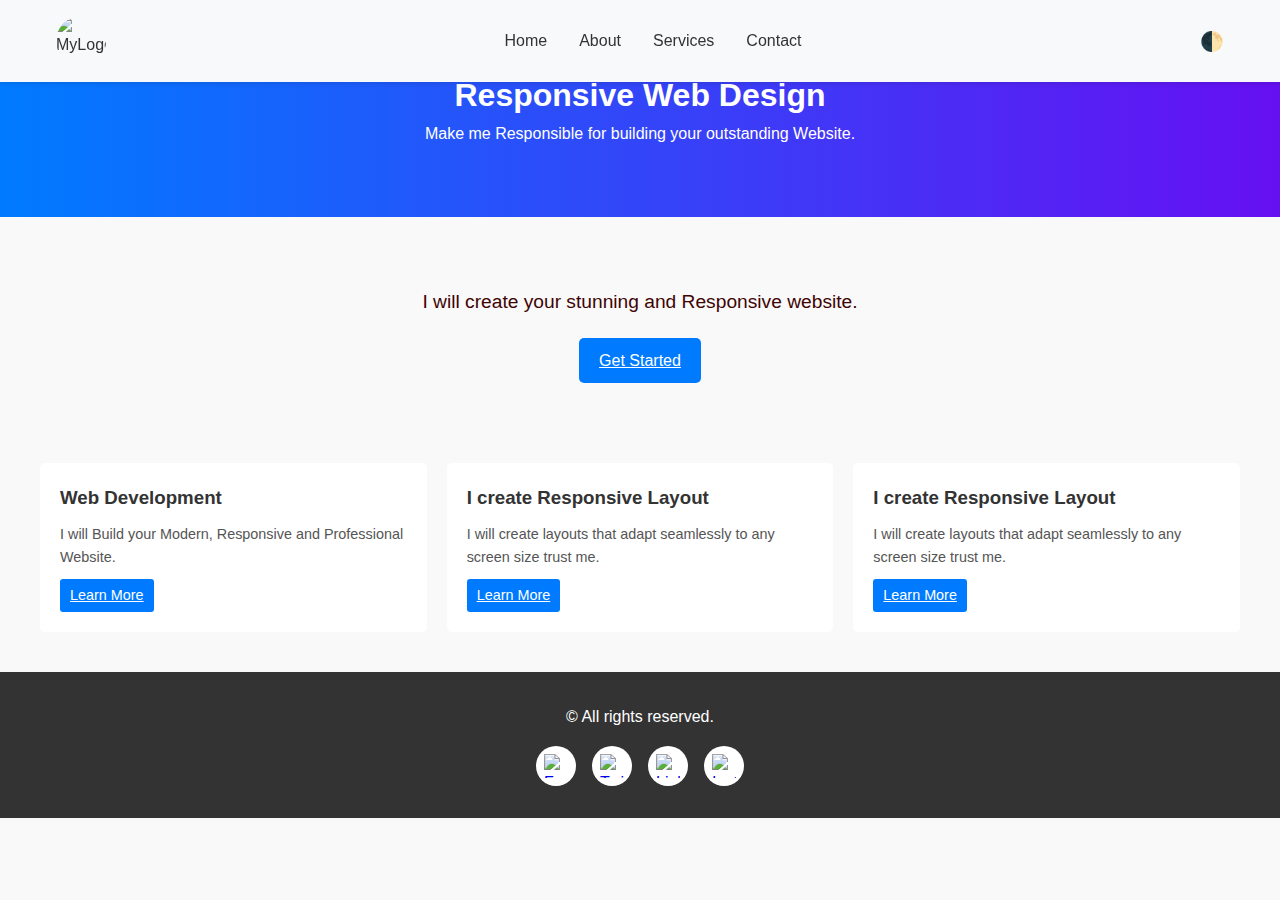
==== index.html @ 897ab103 "master" ====
<!DOCTYPE html>
<html lang="en">
<head>
  <meta charset="utf-8">
  <meta name="viewport" content="width=device-width, initial-scale=1.0">
  <link rel="stylesheet" href="styles.css">
  <title>My Portfolio</title>
</head>
<body>
<!-- Navigation -->
<nav class="navbar">
  <div class="navbar-container">
    <img src="image/me.jpg" alt="MyLogo" class="logo">
    <ul class="navbar-menu">
      <li class="navbar-item"><a href="#" class="navbar-link">Home</a></li>
      <li class="navbar-item"><a href="about.html" class="navbar-link">About</a></li>
      <li class="navbar-item">
        <a href="service.html" class="navbar-link">Services</a>
        <ul class="dropdown-menu">
          <li><a href="contact.html" class="dropdown-item">Web Development</a></li>
          <li><a href="contact.html" class="dropdown-item">App Development</a></li>
          <li><a href="contact.html" class="dropdown-item">See More..</a></li>
        </ul>
      </li>
      <li class="navbar-item"><a href="contact.html" class="navbar-link">Contact</a></li>
    </ul>
    <button class="theme-toggle" aria-label="Toggle dark mode">🌓</button>
    <div class="navbar-toggle">
      <span class="bar"></span>
      <span class="bar"></span>
      <span class="bar"></span>
    </div>
  </div>
</nav>


  <header>
    <h1>Responsive Web Design</h1>
    <p>Make me Responsible for building your outstanding Website.</p>
  </header>
  <!-- Hero Section -->
  <section class="hero" id="home">
    <h1></h1>
    <p>I will create your stunning and Responsive website.</p>
    <a href="#services">Get Started</a>
  </section>
  
  <!-- Content Section -->
  <section class="content">
    <div class="card">
      <h3>Web Development</h3>
      <p>I will Build your Modern, Responsive and Professional Website.</p>
      <a href="#learn">Learn More</a>
    </div>
    <div class="card">
      <h3>I create Responsive Layout</h3>
      <p>I will create layouts that adapt seamlessly to any screen size trust me.</p>
      <a href="#learn">Learn More</a>
    </div>
    <div class="card">
      <h3>I create Responsive Layout</h3>
      <p>I will create layouts that adapt seamlessly to any screen size trust me.</p>
      <a href="#learn">Learn More</a>
    </div>
  </section>

  <!-- Modal -->
  <div id="modal" class="modal">
    <div class="modal-content">
      <span class="close">&times;</span>
      <h2>More Information</h2>
      <p>Details about the topic go here...</p>
    </div>
  </div>
  <!-- Footer -->
  <footer>
    <div class="footer-container">
      <p>&copy; All rights reserved.</p>
      <ul class="social-links">
        <li><a href="https://facebook.com" target="_blank" aria-label="Facebook"><img src="https://cdn-icons-png.flaticon.com/512/145/145802.png" alt="Facebook"></a></li>
        <li><a href="https://twitter.com" target="_blank" aria-label="Twitter"><img src="https://cdn-icons-png.flaticon.com/512/145/145812.png" alt="Twitter"></a></li>
        <li><a href="https://linkedin.com" target="_blank" aria-label="LinkedIn"><img src="https://cdn-icons-png.flaticon.com/512/145/145807.png" alt="LinkedIn"></a></li>
        <li><a href="https://instagram.com" target="_blank" aria-label="Instagram"><img src="https://cdn-icons-png.flaticon.com/512/145/145805.png" alt="Instagram"></a></li>
      </ul>
    </div>
  </footer>  
  <script src="scripts.js"></script>
</body>
</html>
---- styles.css ----
/*Global Style*/

*{
    margin: 0;
    padding: 0;
    box-sizing: border-box;
    
    }
    
    body{
        font-family: Arial,sans-serif;
        line-height: 1.6;
        color: #333;
        background-color: #f9f9f9;
    }
    
    header{
        text-align: center;
        padding: 70px ;
        color: white;
    
    }
    
    footer{
        text-align: center;
        padding: 40px ;
        color: white;
    
    }

    header {
        background: linear-gradient(to right, #007BFF, #6610f2);
      }
    
      footer {
        background: #343a40;
      }
    
    
    /*Navbar*/
    body.dark-mode {
        background-color: #333;
        color: #fff;
    }
    
    .navbar {
        background-color: #f8f9fa;
        box-shadow: 0 2px 4px rgba(0,0,0,0.1);
        position: fixed;
        top: 0;
        left: 0;
        right: 0;
        z-index: 1000;
        transition: background-color 0.3s;
    }
    
    .dark-mode .navbar {
        background-color: #222;
    }
    
    .navbar-container {
        display: flex;
        justify-content: space-between;
        align-items: center;
        padding: 1rem;
        max-width: 1200px;
        margin: 0 auto;
    }
    
    .navbar-logo {
        font-size: 1.5rem;
        font-weight: bold;
        text-decoration: none;
        color: #333;
        transition: color 0.3s;
    }
    
    .dark-mode .navbar-logo {
        color: #fff;
    }
    
    .navbar-menu {
        display: flex;
        list-style: none;
    }
    
    .navbar-item {
        position: relative;
    }
    
    .navbar-link {
        color: #333;
        text-decoration: none;
        padding: 0.5rem 1rem;
        display: block;
        transition: color 0.3s, background-color 0.3s;
    }
    
    .dark-mode .navbar-link {
        color: #fff;
    }
    
    .navbar-link:hover {
        background-color: #e9ecef;
    }
    
    .dark-mode .navbar-link:hover {
        background-color: #444;
    }
    
    .dropdown-menu {
        display: none;
        position: absolute;
        background-color: #fff;
        box-shadow: 0 2px 4px rgba(0,0,0,0.1);
        min-width: 150px;
        z-index: 1;
    }
    
    .dark-mode .dropdown-menu {
        background-color: #222;
    }
    
    .navbar-item:hover .dropdown-menu {
        display: block;
    }
    
    .dropdown-item {
        padding: 0.5rem 1rem;
        color: #333;
        text-decoration: none;
        display: block;
        transition: background-color 0.3s;
    }
    
    .dark-mode .dropdown-item {
        color: #fff;
    }
    
    .dropdown-item:hover {
        background-color: #f8f9fa;
    }
    
    .dark-mode .dropdown-item:hover {
        background-color: #444;
    }
    
    .navbar-toggle {
        display: none;
        flex-direction: column;
        cursor: pointer;
    }
    
    .bar {
        width: 25px;
        height: 3px;
        background-color: #333;
        margin: 3px 0;
        transition: background-color 0.3s;
    }
    
    .dark-mode .bar {
        background-color: #fff;
    }
    
    .theme-toggle {
        background: none;
        border: none;
        cursor: pointer;
        font-size: 1.2rem;
        color: #333;
        transition: color 0.3s;
    }
    
    .dark-mode .theme-toggle {
        color: #fff;
    }
    
      /* Contact form style */
      #contactForm input,
      #contactForm textarea {
        width: 100%;
        margin: 10px 0;
        padding: 10px;
      }
      
      #contactForm button {
        padding: 10px 20px;
        background: #333;
        color: #fff;
        border: none;
        cursor: pointer;
      }
    
      /* Modal Styling*/
      .modal {
        display: none;
        position: fixed;
        z-index: 1;
        left: 0;
        top: 0;
        width: 100%;
        height: 100%;
        overflow: auto;
        background-color: rgba(0, 0, 0, 0.5);
      }
      
      .modal-content {
        margin: 15% auto;
        padding: 20px;
        background-color:whitesmoke;
        color: #222;
     
        width: 80%;
        border-radius: 10px;
      }

      .dark-mode .modal-content {
        background-color: #222;
        color: whitesmoke;
    }
      
      .close {
        float: right;
        font-size: 2px;
        cursor: pointer;
      }
    
      .dark-mode .bar {
        background-color: #fff;
        margin-left: 100px;
    }
    
    .theme-toggle {
        background: none;
        border: none;
        cursor: pointer;
        font-size: 1.2rem;
        color: #333;
        transition: color 0.3s;
    }
    
    .dark-mode .theme-toggle {
        color: #fff;
    }
    
    
      /* Hero Section */
      .hero{
        display: flex;
        align-items: center;
        justify-content: center;
        flex-direction: column;
        text-align: center;
        padding: 40px 20px;
        background:url('/home/jacobeugene/100level/image/Second.jpg') no-repeat center/cover;
        color: rgb(63, 4, 4);
        height: 60hv;
      }
    
      .hero h1{
        font-size: 3rem;
        margin-bottom: 30px;
      }
    
      .hero p{
        font-size: 1.2rem;
        margin-bottom: 20px;
    
      }
    
      .hero a{
        background: #007BFF;
        color: white;
        padding: 10px 20px;
        border-radius: 5px;
        font-size: 1rem;
      }
      /* Main Content Section */
    
      .content{
        display: grid;
        grid-template-columns: repeat(3, 1fr);
        gap: 20px;
        padding: 40px;
    
      }
    
      .content .card{
        background: white;
        padding: 20px;
        box-shadow: 0 4px 6px rgb(red, green, blue);
        border-radius: 5px;
        transition:transform 0.3 ease, shadow-box 0.3 ease;
      }
    
      .content .card:hover{
        transform:translateY(-5px);
        box-shadow: 0.8px 15px rgba(211, 7, 7, 0.2);
      }
    
      .content .card h3{
        margin-bottom: 10px;
    
      }
    
      .content .card p{
        font-size: 0.9rem;
        color:#555;
      }
    
      .content .card a{
        display: inline-block;
        margin-top: 10px;
        font-size: 0.9rem;
        background: #007BFF;
        color: white;
        padding: 5px 10px;
        border-radius: 3px;
    
      }
    
      footer {
        background-color: #333;
        color: #fff;
        text-align: center;
        padding: 2rem 1rem;
      }
      
      .footer-container {
        max-width: 1200px;
        margin: 0 auto;
      }
      
      .footer-container p {
        font-size: 1rem;
        margin-bottom: 1rem;
      }
      
      .social-links {
        list-style: none;
        padding: 0;
        display: flex;
        justify-content: center;
        gap: 1rem;
      }
      
      .social-links li {
        display: inline-block;
      }
      
      .social-links a {
        display: inline-block;
        width: 40px;
        height: 40px;
        border-radius: 50%;
        overflow: hidden;
        background-color: #fff;
        display: flex;
        align-items: center;
        justify-content: center;
        transition: transform 0.3s ease, box-shadow 0.3s ease;
      }
      
      .social-links a:hover {
        transform: scale(1.1);
        box-shadow: 0 4px 10px rgba(255, 255, 255, 0.3);
      }
      
      .social-links img {
        width: 24px;
        height: 24px;
      }

      .logo {
        height: 50px; /* Adjust the size of the logo */
        width: 50px; /* Maintain aspect ratio */
        border-radius: 50%; /* Optional: Make the logo circular */
        transition: transform 0.3s ease, box-shadow 0.3s ease;
      }
      
      .logo :hover {
        transform: scale(1.1); /* Slight zoom effect on hover */
        box-shadow: 0 4px 10px rgba(0, 0, 0, 0.2); /* Subtle shadow on hover */
      }
      
      
       @media (max-width:768px) {
        .navbar-menu {
            display: none;
            flex-direction: column;
            width: 100%;
            position: absolute;
            top: 100%;
            left: 0;
            color: red;
            background-color: #f8f9fa;
            padding: 1rem 0;

        }
        .navbar-item {
            width: 100%;
        }
    
        .navbar-link {
            padding: 0.5rem 1rem;
        }

        .navbar-toggle {
            display: flex;
        }
       
        .navbar-menu.active {
            display: flex;
        }
       .dark-mode .navbar-menu {
            background-color: #222;
        }

    }

    @media(max-width:992px) {
        .content{
            display: grid;
            grid-template-columns: repeat(1, 1fr);
    
        }
        .hero h1{
            font-size: 2.5rem;
        
        }

        .dropdown-menu{
            display:none;
            position: absolute;
            background-color: #fff;
            box-shadow: 0 2px 4px rgba(0,0,0,0.1);
            min-width: 150px;
            z-index: 1;
            
        }
        
       }
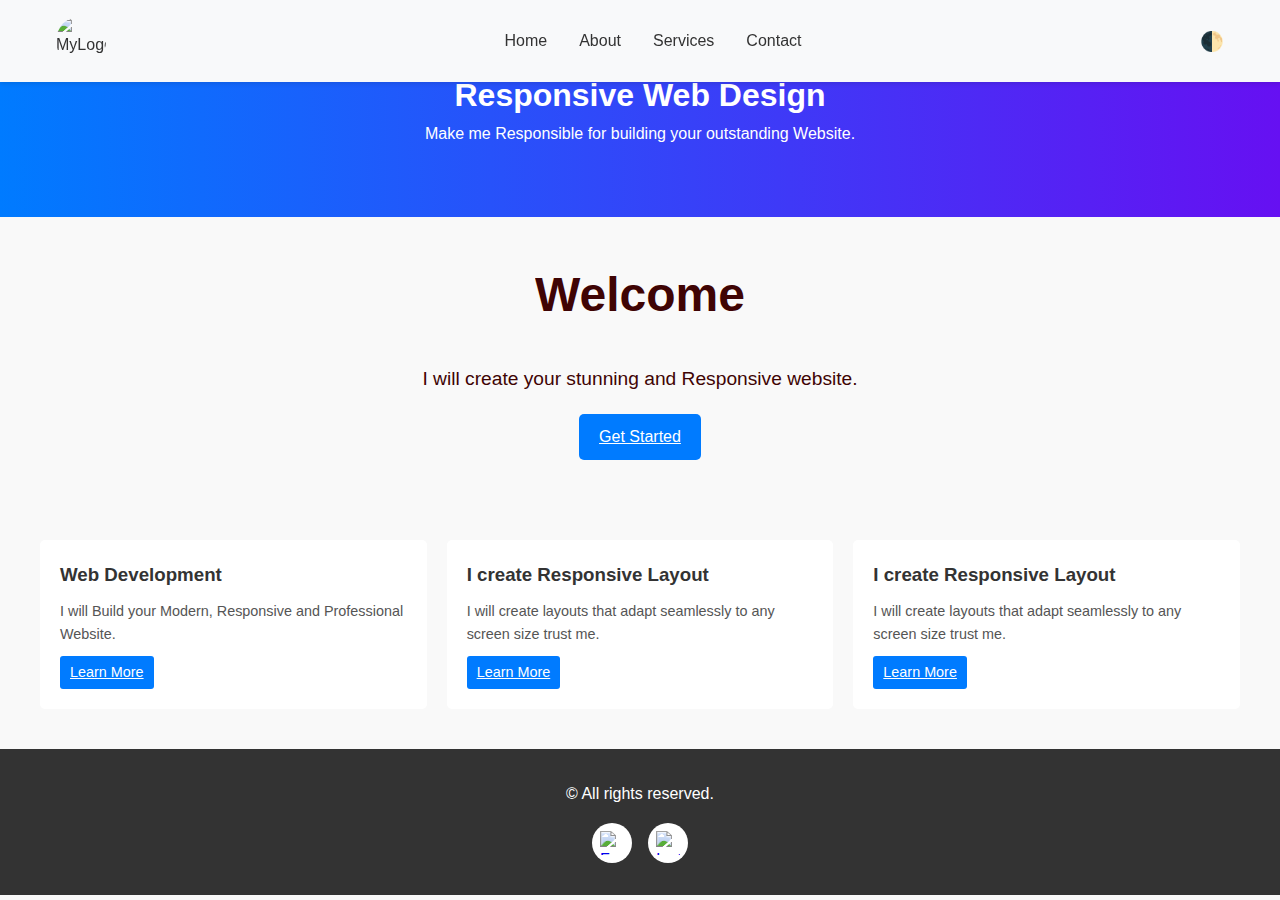
==== commit a4430d4f: "initial commit" ====
--- a/index.html
+++ b/index.html
@@ -10,7 +10,7 @@
 <!-- Navigation -->
 <nav class="navbar">
   <div class="navbar-container">
-    <img src="image/me.jpg" alt="MyLogo" class="logo">
+    <img src="C:\Users\Jayden\Documents\Project 1\97013c2af78e8946de3ca13ae8fda0df.jpg" alt="MyLogo" class="logo">
     <ul class="navbar-menu">
       <li class="navbar-item"><a href="#" class="navbar-link">Home</a></li>
       <li class="navbar-item"><a href="about.html" class="navbar-link">About</a></li>
@@ -42,7 +42,7 @@
   <section class="hero" id="home">
     <h1></h1>
     <p>I will create your stunning and Responsive website.</p>
-    <a href="#services">Get Started</a>
+    <a href="service.html">Get Started</a>
   </section>
   
   <!-- Content Section -->
@@ -77,10 +77,9 @@
     <div class="footer-container">
       <p>&copy; All rights reserved.</p>
       <ul class="social-links">
-        <li><a href="https://facebook.com" target="_blank" aria-label="Facebook"><img src="https://cdn-icons-png.flaticon.com/512/145/145802.png" alt="Facebook"></a></li>
-        <li><a href="https://twitter.com" target="_blank" aria-label="Twitter"><img src="https://cdn-icons-png.flaticon.com/512/145/145812.png" alt="Twitter"></a></li>
-        <li><a href="https://linkedin.com" target="_blank" aria-label="LinkedIn"><img src="https://cdn-icons-png.flaticon.com/512/145/145807.png" alt="LinkedIn"></a></li>
-        <li><a href="https://instagram.com" target="_blank" aria-label="Instagram"><img src="https://cdn-icons-png.flaticon.com/512/145/145805.png" alt="Instagram"></a></li>
+        <li><a href="https://www.facebook.com/share/14iDzULete/" target="_blank" aria-label="Facebook"><img src="https://cdn-icons-png.flaticon.com/512/145/145802.png" alt="Facebook"></a></li>
+  
+        <li><a href="https://www.instagram.com/elakh_i?igsh=MWdkM2wzNmhiOXpncw==" target="_blank" aria-label="Instagram"><img src="https://cdn-icons-png.flaticon.com/512/145/145805.png" alt="Instagram"></a></li>
       </ul>
     </div>
   </footer>  
--- a/styles.css
+++ b/styles.css
@@ -253,7 +253,7 @@
         flex-direction: column;
         text-align: center;
         padding: 40px 20px;
-        background:url('/home/jacobeugene/100level/image/Second.jpg') no-repeat center/cover;
+        background:url('C:\Users\Jayden\Documents\Project 1\97013c2af78e8946de3ca13ae8fda0df.jpg') no-repeat center/cover;
         color: rgb(63, 4, 4);
         height: 60hv;
       }
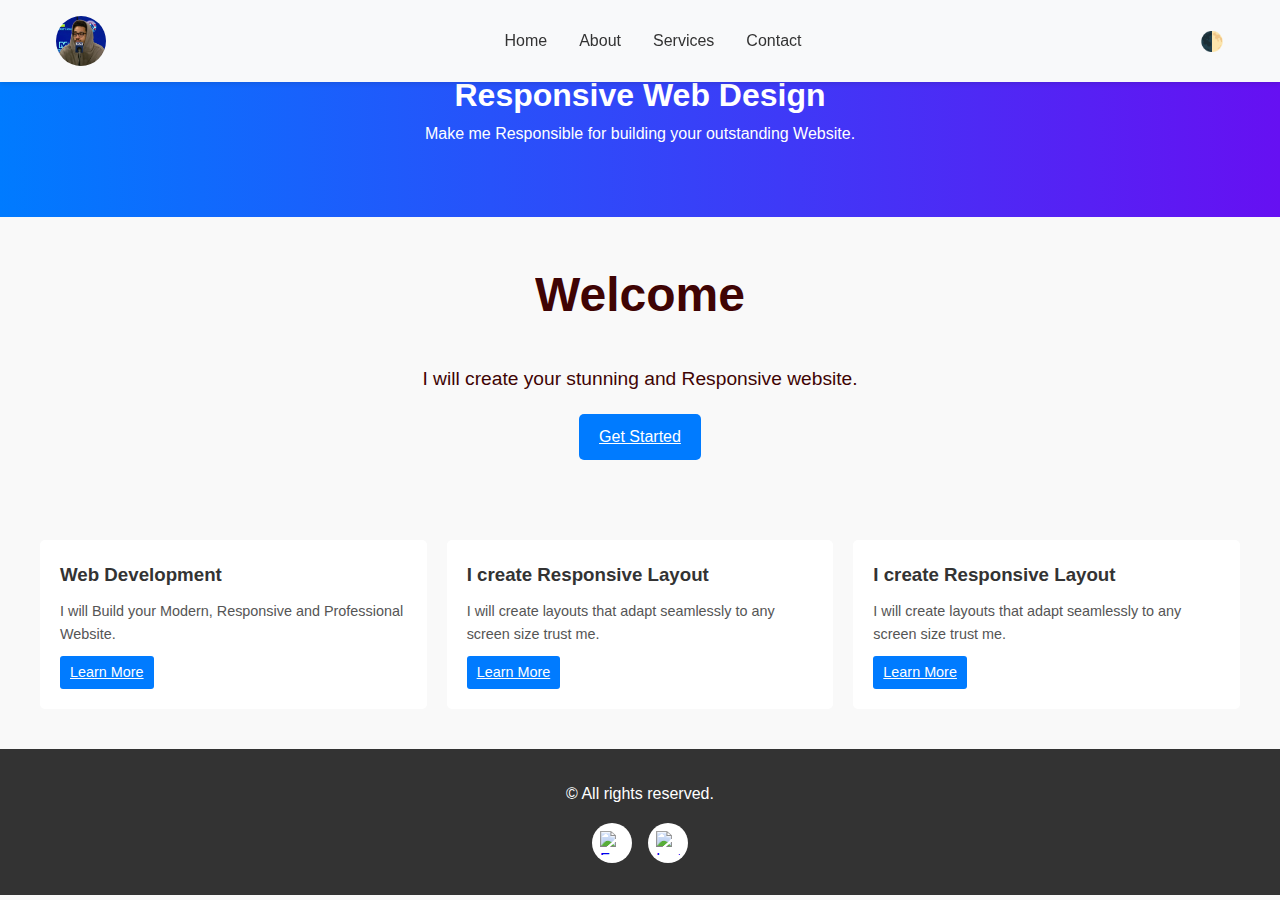
==== commit 05dbcda1: "initial commit" ====
--- a/index.html
+++ b/index.html
@@ -10,7 +10,7 @@
 <!-- Navigation -->
 <nav class="navbar">
   <div class="navbar-container">
-    <img src="C:\Users\Jayden\Documents\Project 1\97013c2af78e8946de3ca13ae8fda0df.jpg" alt="MyLogo" class="logo">
+    <img src="97013c2af78e8946de3ca13ae8fda0df.jpg" alt="MyLogo" class="logo">
     <ul class="navbar-menu">
       <li class="navbar-item"><a href="#" class="navbar-link">Home</a></li>
       <li class="navbar-item"><a href="about.html" class="navbar-link">About</a></li>
